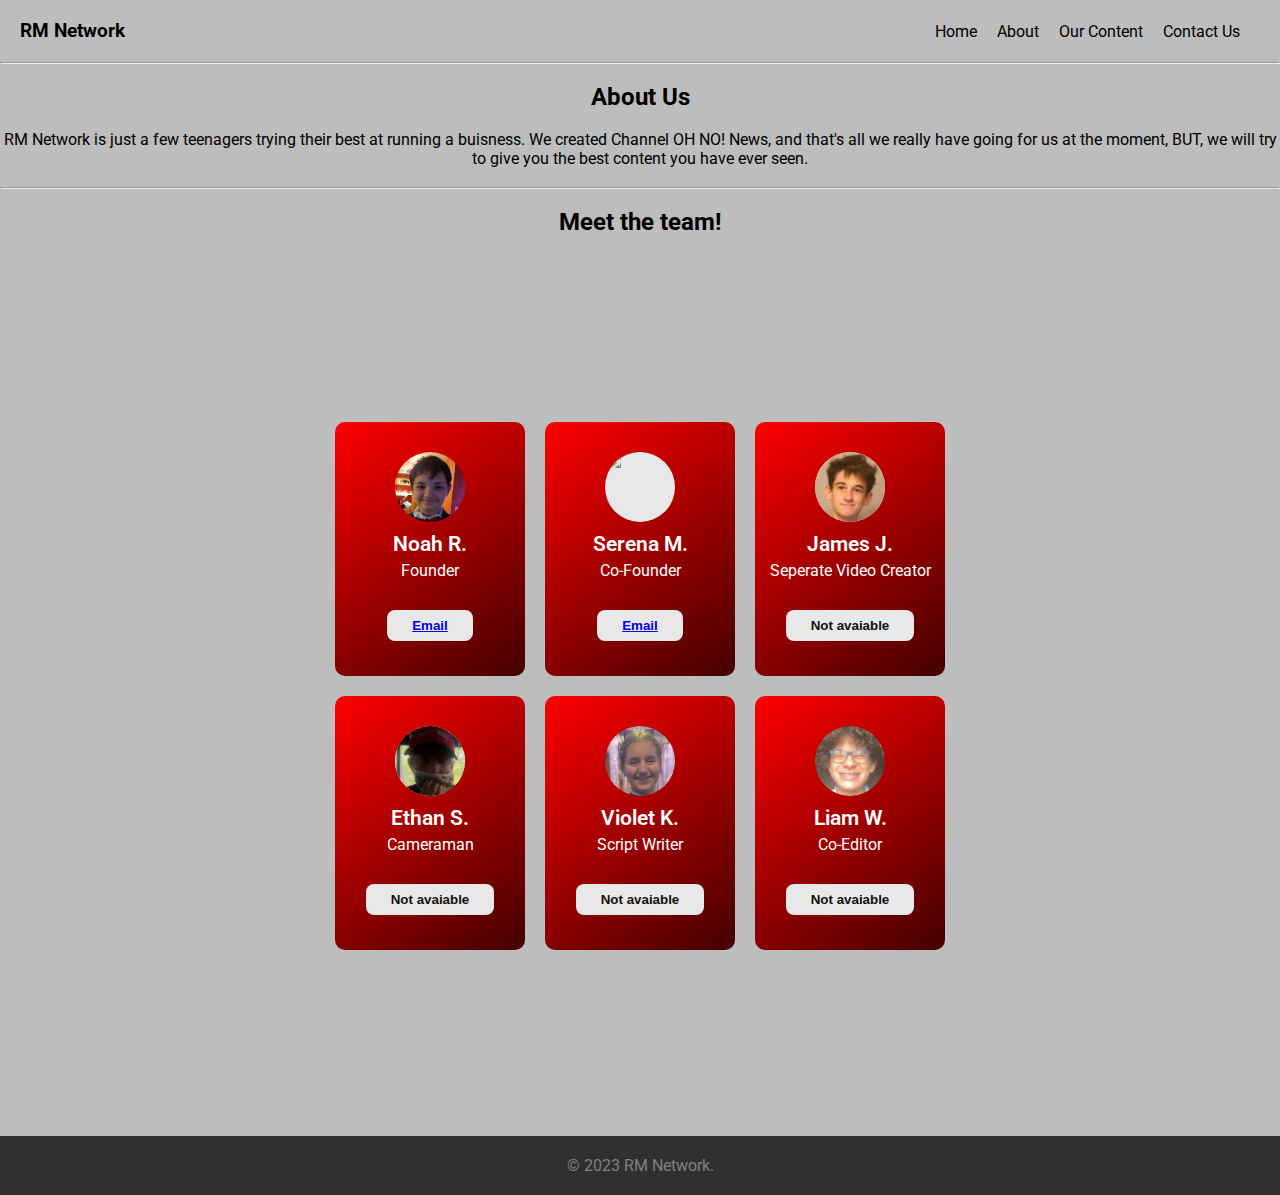
==== about.html @ 7507ebb5 "added website itself" ====
<!DOCTYPE html>
<html lang="en">
<head>
    <meta charset="UTF-8">
    <meta name="viewport" content="width=device-width, initial-scale=1.0">
    <title>RM Network</title>
    <link rel="stylesheet" href="style.css">
    <link rel="preconnect" href="https://fonts.googleapis.com">
<link rel="preconnect" href="https://fonts.gstatic.com" crossorigin>
<link href="https://fonts.googleapis.com/css2?family=Roboto&display=swap" rel="stylesheet">
</head>
<body>
    <main>
    <header>
        <h3>RM Network</h3>
        <nav>
          <ul class="navbar">
            <li><a href="index.html"><p>Home</p></a></li>
            <li><a href="about.html"><p>About</p></a></li>
            <li><a href="content.html"><p>Our Content</p></a></li>
            <li><a href="contact.html"><p>Contact Us</p></a></li>
          </ul> 
      </header>
      <hr>
      <br>
      <h2>About Us</h2>
      <br>
<p>RM Network is just a few teenagers trying their best at running a buisness. We created 
    Channel OH NO! News, and that's all we really have going for us at the moment,
BUT, we will try to give you the best content you have ever seen.</p>
<br>
<hr>
<br>
        <h2>Meet the team!</h2>
      <div class="page-container">
        <div class="cards-container">
          <div class="card">
            <div class="card-border-top">
            </div>
            <div class="img">
              <img style="width: 100%" src="images/noah.jpg">
            </div>
            <span>Noah R.</span>
            <p class="job">Founder</p>
            <button><a href="mailto:noah@rmnetwork.us">Email</a></button>
          </div>
          <div class="card">
            <div class="card-border-top">
            </div>
            <div class="img">
              <img style="width: 100%" src="images/serena.png">
            </div>
            <span>Serena M.</span>
            <p class="job">Co-Founder</p>
            <button><a href="mailto:serena@rmnetwork.us">Email</a></button>
          </div>
          <div class="card">
            <div class="card-border-top">
            </div>
            <div class="img">
                <img style="width: 100%" src="images/james.png">
            </div>
            <span>James J.</span>
            <p class="job">Seperate Video Creator</p>
            <button class="button-disabled">Not avaiable</button>
          </div>
          <div class="card">
            <div class="card-border-top">
            </div>
            <div class="img">
              <img style="width: 100%" src="images/ethan.png">
            </div>
            <span>Ethan S.</span>
            <p class="job">Cameraman</p>
            <button class="button-disabled">Not avaiable</button>
          </div>
          <div class="card">
            <div class="card-border-top">
            </div>
            <div class="img">
              <img style="width: 100%" src="images/violet.jpg">
            </div>
            <span>Violet K.</span>
            <p class="job">Script Writer</p>
            <button class="button-disabled">Not avaiable</button>
          </div>
          <div class="card">
            <div class="card-border-top">
            </div>
            <div class="img">
              <img style="width: 100%" src="images/liam.jpeg">
            </div>
            <span>Liam W.</span>
            <p class="job">Co-Editor</p>
            <button class="button-disabled">Not avaiable</button>
          </div>
        </div>
      </div>
    </main>
    <footer>&copy 2023 RM Network.</footer>
    <script src="script.js"></script>
</body>
</html>
---- style.css ----
* {
    box-sizing: border-box;
    margin: 0;
    padding: 0;
  }
  
  body {
    background-color: rgb(189, 189, 189);
    color: white;
    font-family: 'Roboto', sans-serif;
    font-size: 16px;
    display: flex;
    flex-direction: column;
    min-height: 100vh;
  }
  
  header {
    display: flex;
    justify-content: space-between;
    align-items: center;
    padding: 20px;
  }
  
  h1 {
    font-size: 32px;
  }

  h2, h3, h4, h5, p {
    color: black;
    text-align: center;
    margin: 0;
    padding: 0;
  }
  
  nav ul {
    list-style: none;
    display: flex;
  }
  
  nav li {
    margin-right: 20px;
  }
  
  nav a {
    color: white;
    text-decoration: none;
  }

  footer {
    background-color: #303030;
    color: gray;
    padding: 20px;
    text-align: center;
    margin-top: auto;
  }
  /* background-image: linear-gradient(144deg, #ff0000, #8e0000 60%, #440000); */
  .page-container {
    display: flex;
    justify-content: center;
    align-items: center;
    height: 100vh;
  }
  
  .cards-container {
    display: flex;
    justify-content: center;
    flex-wrap: wrap;
    max-width: 800px; /* Adjust the max-width as needed */
  }
  
  .card {
    width: 190px;
    height: 254px;
    background-image: linear-gradient(144deg, #ff0000, #8e0000 60%, #440000);
    border: none;
    border-radius: 10px;
    padding-top: 10px;
    margin: 10px;
    font-family: inherit;
  }

  
  /* Media query for screen width less than or equal to 768px */
  @media (max-width: 768px) {
    .cards-container {
      justify-content: center; /* Center the cards when wrapping */
    }
  }

  
  
.card span {
    font-weight: 600;
    color: white;
    text-align: center;
    display: block;
    padding-top: 10px;
    font-size: 1.3em;
}

.card .job {
    font-weight: 400;
    color: white;
    display: block;
    text-align: center;
    padding-top: 5px;
    font-size: 1em;
}

.card .img {
    width: 70px;
    height: 70px;
    background: #e8e8e8;
    border-radius: 100%;
    margin: auto;
    margin-top: 20px;
    overflow: hidden;
}

.card img {
    width: 100%;
    height: auto;
}

.card button {
    padding: 8px 25px;
    display: block;
    margin: auto;
    border-radius: 8px;
    border: none;
    margin-top: 30px;
    background: #e8e8e8;
    color: #111111;
    font-weight: 600;
}

.card button:hover {
    background: #212121;
    color: #ffffff;
}


  .contact-box {
    background-image: linear-gradient(144deg, #ff0000, #8e0000 60%, #440000);    border-radius: 10px;
    padding: 20px;
    text-align: center;
    width: 400px;
    margin: 0 auto;
  }

  .contact-box h2 {
    font-size: 28px;
    margin-bottom: 10px;
  }
  
  .contact-box p {
    font-size: 16px;
    margin-bottom: 20px;
  }
  
  .contact-box a {
    display: block;
    font-size: 18px;
    font-weight: bold;
    color: #333;
    text-decoration: none;
    padding: 10px 20px;
    border-radius: 5px; transition: background-color 0.3s ease;
  }
  
  .contact-box a:hover {
    background-color: #ffffff42;
  }

  .content-stuff-onn {
    margin: 0 auto;
    justify-content: space-between;
    align-items: center;
    width: 500px;
    height: 250px;
    background-image: linear-gradient(144deg, #0000ff, #000091 60%, #00004d);    border-radius: 10px;    border-radius: 10px;
  }

  .content-stuff-onn a {
    text-decoration: none;
    color: white
  }
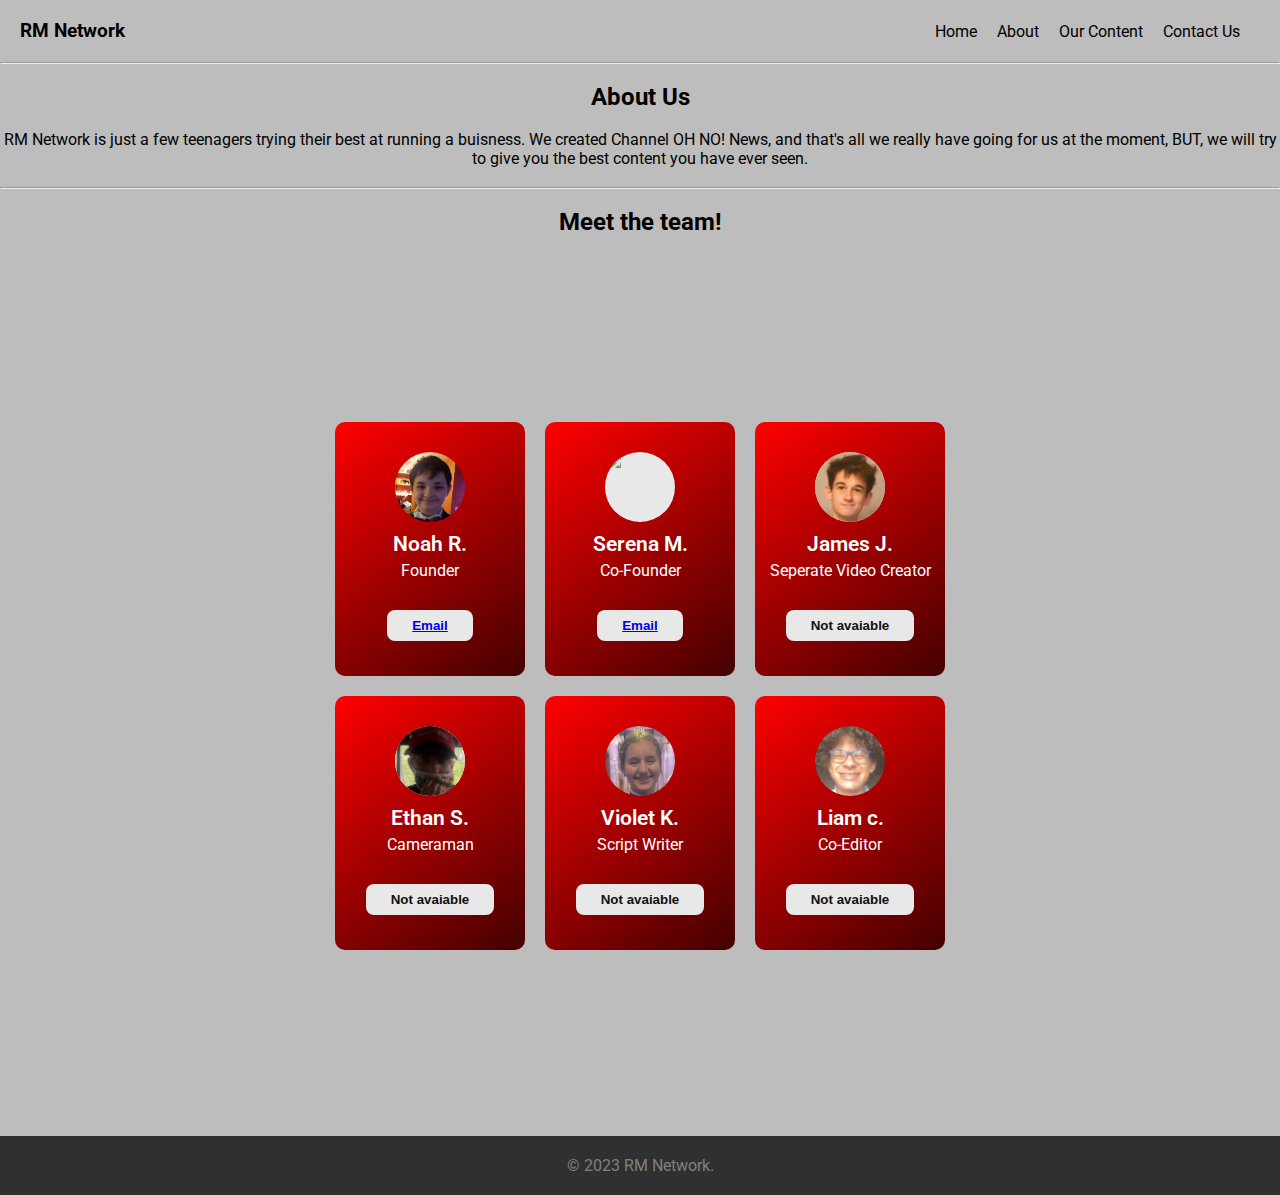
==== commit fdcb61d3: "Updated about" ====
--- a/about.html
+++ b/about.html
@@ -90,7 +90,7 @@
             <div class="img">
               <img style="width: 100%" src="images/liam.jpeg">
             </div>
-            <span>Liam W.</span>
+            <span>Liam c.</span>
             <p class="job">Co-Editor</p>
             <button class="button-disabled">Not avaiable</button>
           </div>
@@ -100,4 +100,4 @@
     <footer>&copy 2023 RM Network.</footer>
     <script src="script.js"></script>
 </body>
-</html>+</html>
